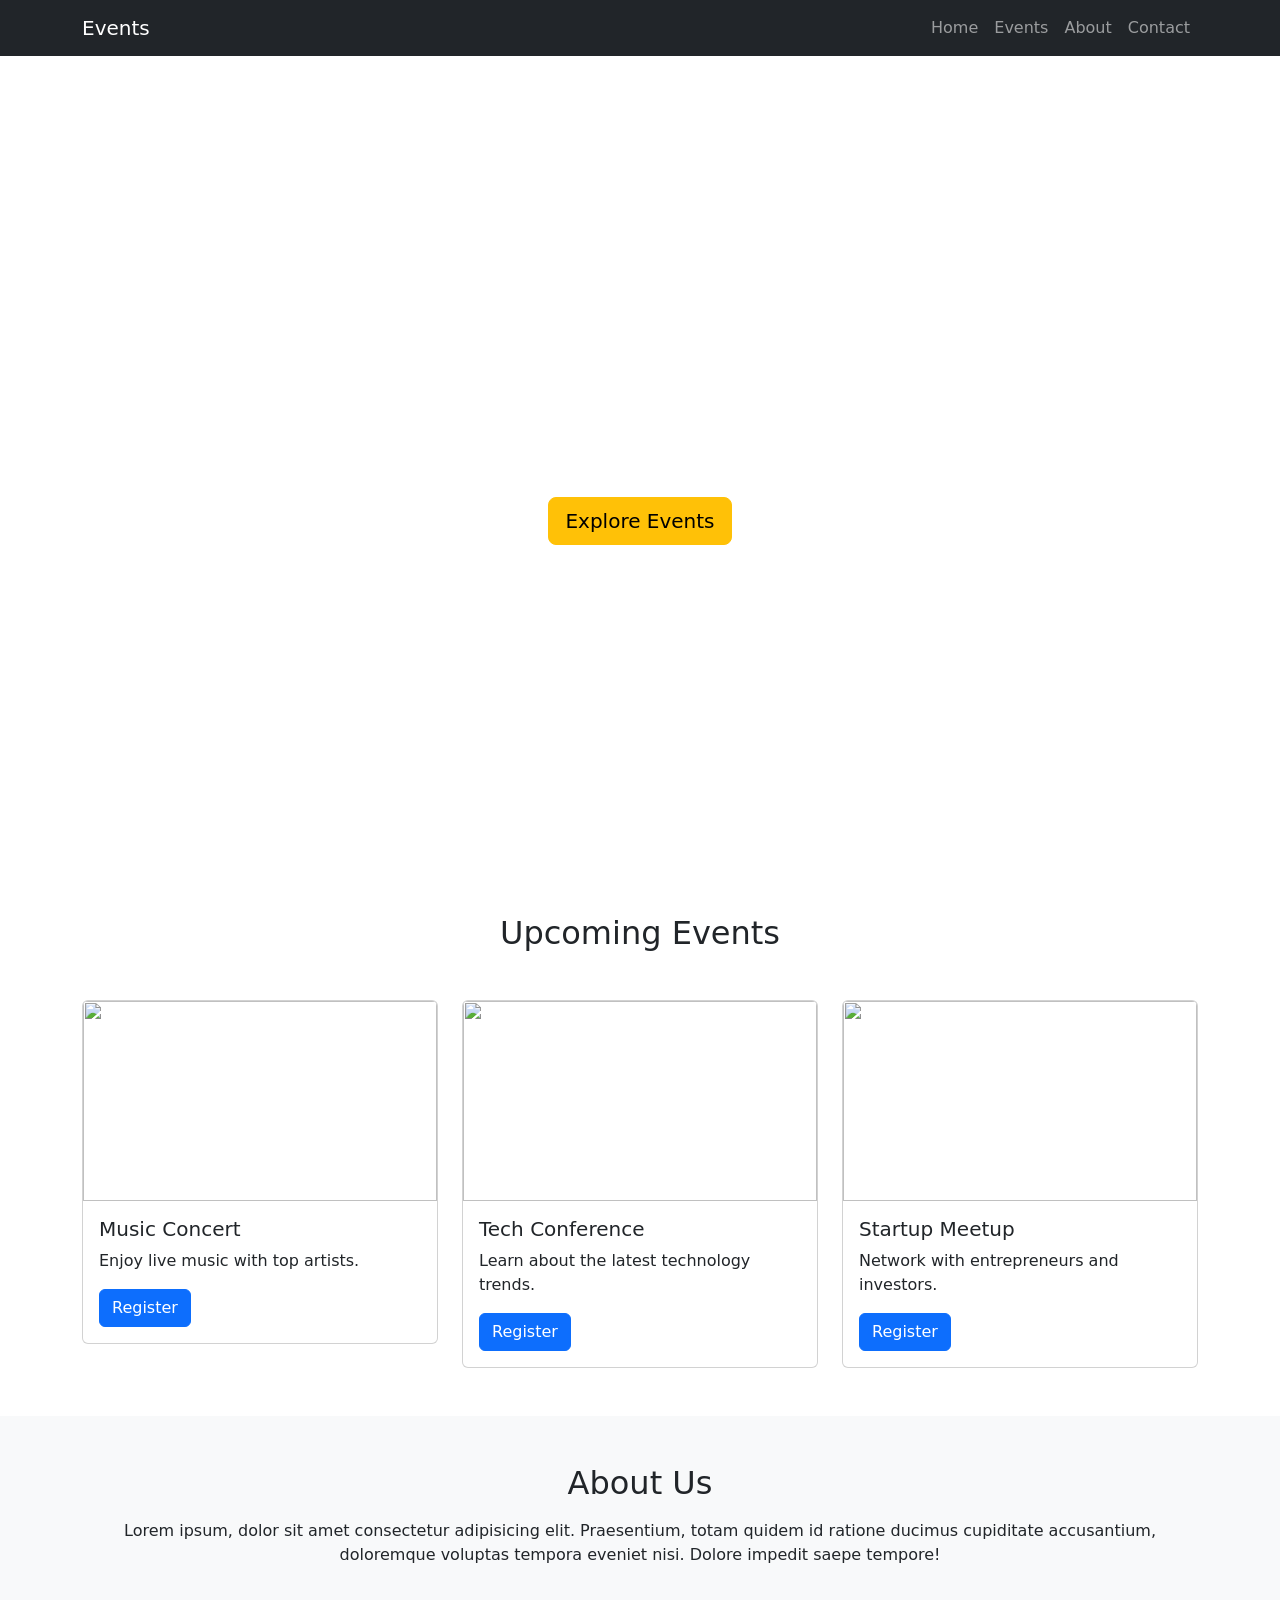
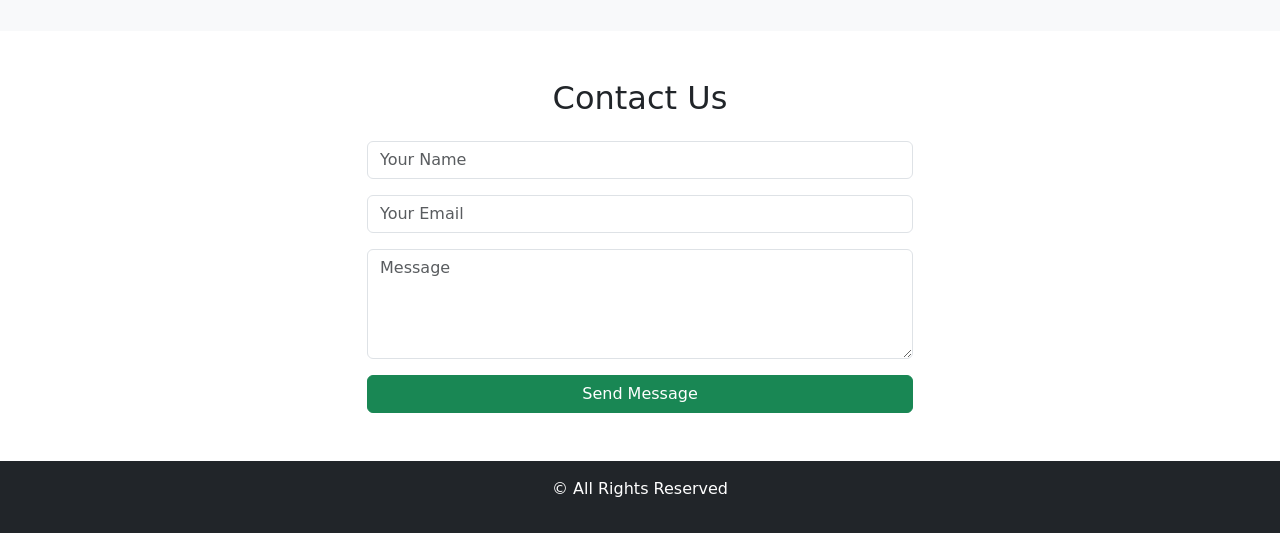
==== index.html @ c67ce6ea "assessment" ====
<!DOCTYPE html>
<html lang="en">

<head>
    <meta charset="UTF-8">
    <meta name="viewport" content="width=device-width, initial-scale=1">

    <title>Event Management</title>


    <link href="https://cdn.jsdelivr.net/npm/bootstrap@5.3.2/dist/css/bootstrap.min.css" rel="stylesheet">
    <link rel="stylesheet" href="/index.css">

</head>

<body>


    <nav class="navbar navbar-expand-lg navbar-dark bg-dark">
        <div class="container">
            <a class="navbar-brand" href="#">Events
            </a>

            <button class="navbar-toggler" data-bs-toggle="collapse" data-bs-target="#menu">
                <span class="navbar-toggler-icon"></span>
            </button>

            <div class="collapse navbar-collapse" id="menu">
                <ul class="navbar-nav ms-auto">
                    <li class="nav-item"><a class="nav-link" href="#home">Home</a></li>
                    <li class="nav-item"><a class="nav-link" href="#events">Events</a></li>
                    <li class="nav-item"><a class="nav-link" href="#about">About</a></li>
                    <li class="nav-item"><a class="nav-link" href="#contact">Contact</a></li>
                </ul>
            </div>
        </div>
    </nav>


    <section class="hero">
        <div>
            <h1>Event Management</h1>
            <p>Plan and manage your events easily</p>
            <button class="btn btn-warning btn-lg">Explore Events</button>
        </div>
    </section>


    <section id="events" class="py-5">
        <div class="container">

            <h2 class="text-center mb-5">Upcoming Events</h2>

            <div class="row">

                <div class="col-md-4">
                    <div class="card event-card">
                        <img src="https://images.unsplash.com/photo-1505373877841-8d25f7d46678" class="card-img-top">
                        <div class="card-body">
                            <h5 class="card-title">Music Concert</h5>
                            <p class="card-text">Enjoy live music with top artists.</p>
                            <button class="btn btn-primary">Register</button>
                        </div>
                    </div>
                </div>

                <div class="col-md-4">
                    <div class="card event-card">
                        <img src="https://images.unsplash.com/photo-1521737604893-d14cc237f11d" class="card-img-top">
                        <div class="card-body">
                            <h5 class="card-title">Tech Conference</h5>
                            <p class="card-text">Learn about the latest technology trends.</p>
                            <button class="btn btn-primary">Register</button>
                        </div>
                    </div>
                </div>

                <div class="col-md-4">
                    <div class="card event-card">
                        <img src="https://images.unsplash.com/photo-1492684223066-81342ee5ff30" class="card-img-top">
                        <div class="card-body">
                            <h5 class="card-title">Startup Meetup</h5>
                            <p class="card-text">Network with entrepreneurs and investors.</p>
                            <button class="btn btn-primary">Register</button>
                        </div>
                    </div>
                </div>

            </div>
        </div>
    </section>


    <section id="about" class="bg-light py-5">
        <div class="container text-center">

            <h2>About Us</h2>
            <p class="mt-3">
                Lorem ipsum, dolor sit amet consectetur adipisicing elit. Praesentium, totam quidem id ratione ducimus
                cupiditate accusantium, doloremque voluptas tempora eveniet nisi. Dolore impedit saepe tempore!
            </p>

        </div>
    </section>


    <section id="contact" class="py-5">
        <div class="container">

            <h2 class="text-center mb-4">Contact Us</h2>

            <div class="row justify-content-center">
                <div class="col-md-6">

                    <form>
                        <div class="mb-3">
                            <input type="text" class="form-control" placeholder="Your Name">
                        </div>

                        <div class="mb-3">
                            <input type="email" class="form-control" placeholder="Your Email">
                        </div>

                        <div class="mb-3">
                            <textarea class="form-control" rows="4" placeholder="Message"></textarea>
                        </div>

                        <button class="btn btn-success w-100">Send Message</button>
                    </form>

                </div>
            </div>

        </div>
    </section>


    <footer class="bg-dark text-white text-center p-3">
        <p>© All Rights Reserved</p>
    </footer>


    <script src="https://cdn.jsdelivr.net/npm/bootstrap@5.3.2/dist/js/bootstrap.bundle.min.js"></script>

</body>

</html>
---- index.css ----
.hero {
            height: 90vh;
            background: url("https://eventlab.net/wp-content/uploads/2018/08/Fed-Challenge-2018-Room-Project-Image.jpg") center/cover no-repeat;
            color: white;
            display: flex;
            align-items: center;
            justify-content: center;
            text-align: center;
        }

        .hero h1 {
            font-size: 60px;
            font-weight: bold;
        }

        .event-card img {
            height: 200px;
            object-fit: cover;
        }
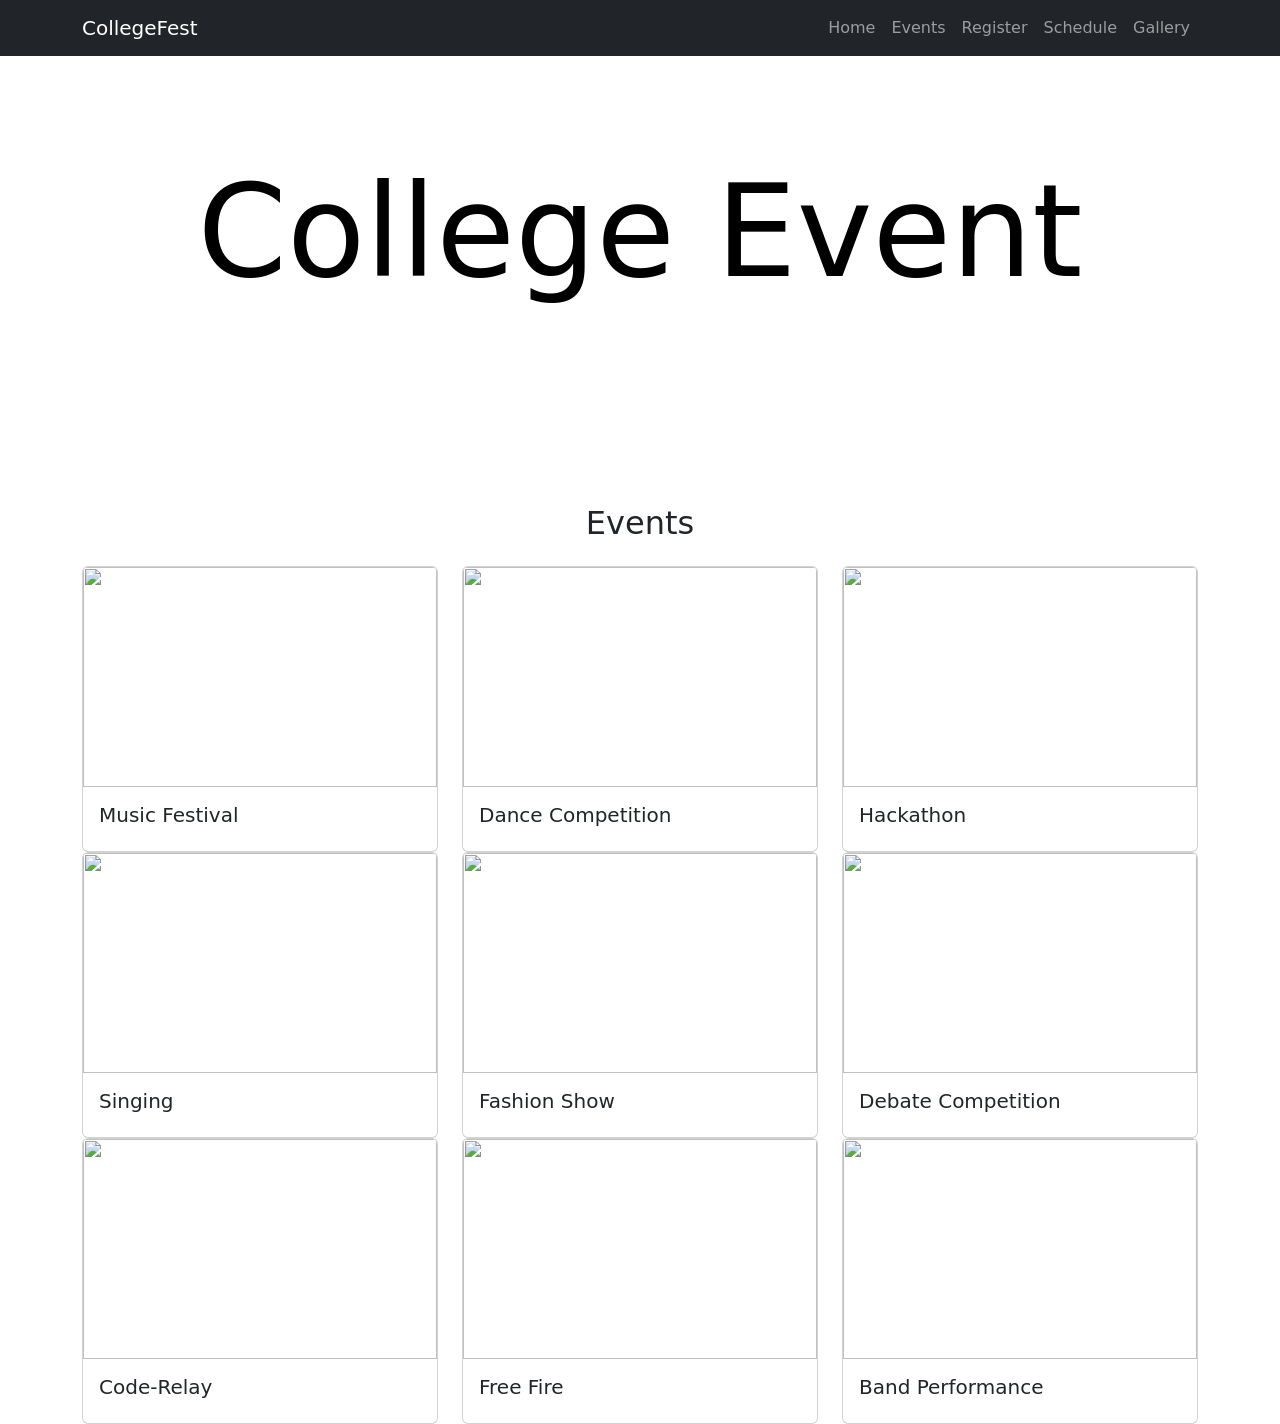
==== commit 990ccbfe: "all files added" ====
--- a/index.html
+++ b/index.html
@@ -1,147 +1,133 @@
 <!DOCTYPE html>
-<html lang="en">
+<html>
+<head>
+<title>College Events</title>
 
-<head>
-    <meta charset="UTF-8">
-    <meta name="viewport" content="width=device-width, initial-scale=1">
-
-    <title>Event Management</title>
-
-
-    <link href="https://cdn.jsdelivr.net/npm/bootstrap@5.3.2/dist/css/bootstrap.min.css" rel="stylesheet">
-    <link rel="stylesheet" href="/index.css">
+<link href="https://cdn.jsdelivr.net/npm/bootstrap@5.3.2/dist/css/bootstrap.min.css" rel="stylesheet">
+<link rel="stylesheet" href="style.css">
 
 </head>
 
 <body>
 
+<nav class="navbar navbar-expand-lg navbar-dark bg-dark">
+<div class="container">
 
-    <nav class="navbar navbar-expand-lg navbar-dark bg-dark">
-        <div class="container">
-            <a class="navbar-brand" href="#">Events
-            </a>
+<a class="navbar-brand" href="#">CollegeFest</a>
 
-            <button class="navbar-toggler" data-bs-toggle="collapse" data-bs-target="#menu">
-                <span class="navbar-toggler-icon"></span>
-            </button>
+<ul class="navbar-nav ms-auto">
+<li class="nav-item"><a class="nav-link" href="index.html">Home</a></li>
+<li class="nav-item"><a class="nav-link" href="events.html">Events</a></li>
+<li class="nav-item"><a class="nav-link" href="register.html">Register</a></li>
+<li class="nav-item"><a class="nav-link" href="schedule.html">Schedule</a></li>
+<li class="nav-item"><a class="nav-link" href="gallery.html">Gallery</a></li>
+</ul>
 
-            <div class="collapse navbar-collapse" id="menu">
-                <ul class="navbar-nav ms-auto">
-                    <li class="nav-item"><a class="nav-link" href="#home">Home</a></li>
-                    <li class="nav-item"><a class="nav-link" href="#events">Events</a></li>
-                    <li class="nav-item"><a class="nav-link" href="#about">About</a></li>
-                    <li class="nav-item"><a class="nav-link" href="#contact">Contact</a></li>
-                </ul>
-            </div>
-        </div>
-    </nav>
+</div>
+</nav>
 
+<header class="hero text-center text-white">
+<h1>College Event </h1>
+<p>Lorem ipsum dolor sit amet consectetur adipisicing elit.</p>
+</header>
 
-    <section class="hero">
-        <div>
-            <h1>Event Management</h1>
-            <p>Plan and manage your events easily</p>
-            <button class="btn btn-warning btn-lg">Explore Events</button>
-        </div>
-    </section>
+<div class="container mt-5">
+   
 
+<h2 class="text-center mb-4">Events</h2>
 
-    <section id="events" class="py-5">
-        <div class="container">
+<div class="row">
 
-            <h2 class="text-center mb-5">Upcoming Events</h2>
+<div class="col-md-4">
+<div class="card">
+<img src="https://images.unsplash.com/photo-1470225620780-dba8ba36b745" class="card-img-top">
+<div class="card-body">
+<h5>Music Festival</h5>
+</div>
+</div>
+</div>
 
-            <div class="row">
+<div class="col-md-4">
+<div class="card">
+<img src="https://images.unsplash.com/photo-1464366400600-7168b8af9bc3" class="card-img-top">
+<div class="card-body">
+<h5>Dance Competition</h5>
+</div>
+</div>
+</div>
 
-                <div class="col-md-4">
-                    <div class="card event-card">
-                        <img src="https://images.unsplash.com/photo-1505373877841-8d25f7d46678" class="card-img-top">
-                        <div class="card-body">
-                            <h5 class="card-title">Music Concert</h5>
-                            <p class="card-text">Enjoy live music with top artists.</p>
-                            <button class="btn btn-primary">Register</button>
-                        </div>
-                    </div>
-                </div>
+<div class="col-md-4">
+<div class="card">
+<img src="https://images.unsplash.com/photo-1511578314322-379afb476865" class="card-img-top">
+<div class="card-body">
+<h5>Hackathon</h5>
+</div>
+</div>
+</div>
 
-                <div class="col-md-4">
-                    <div class="card event-card">
-                        <img src="https://images.unsplash.com/photo-1521737604893-d14cc237f11d" class="card-img-top">
-                        <div class="card-body">
-                            <h5 class="card-title">Tech Conference</h5>
-                            <p class="card-text">Learn about the latest technology trends.</p>
-                            <button class="btn btn-primary">Register</button>
-                        </div>
-                    </div>
-                </div>
+</div>
+<div class="row">
 
-                <div class="col-md-4">
-                    <div class="card event-card">
-                        <img src="https://images.unsplash.com/photo-1492684223066-81342ee5ff30" class="card-img-top">
-                        <div class="card-body">
-                            <h5 class="card-title">Startup Meetup</h5>
-                            <p class="card-text">Network with entrepreneurs and investors.</p>
-                            <button class="btn btn-primary">Register</button>
-                        </div>
-                    </div>
-                </div>
+<div class="col-md-4">
+<div class="card">
+<img src="https://images.unsplash.com/photo-1470225620780-dba8ba36b745" class="card-img-top">
+<div class="card-body">
+<h5>Singing</h5>
+</div>
+</div>
+</div>
 
-            </div>
-        </div>
-    </section>
+<div class="col-md-4">
+<div class="card">
+<img src="https://media.istockphoto.com/id/110270169/photo/audience-watching-model-on-catwalk-at-fashion-show-low-section.jpg?s=1024x1024&w=is&k=20&c=CkhFEAAON6SqulZDvxTCVUPYWVyv1gcKAuC7O1HyEPI=" class="card-img-top">
+<div class="card-body">
+<h5>Fashion Show</h5>
+</div>
+</div>
+</div>
 
+<div class="col-md-4">
+<div class="card">
+<img src="https://images.unsplash.com/photo-1603202662747-00e33e7d1468?w=600&auto=format&fit=crop&q=60&ixlib=rb-4.1.0&ixid=M3wxMjA3fDB8MHxzZWFyY2h8MTB8fGRlYmF0ZXxlbnwwfHwwfHx8MA%3D%3D" class="card-img-top">
+<div class="card-body">
+<h5>Debate Competition</h5>
+</div>
+</div>
+</div>
 
-    <section id="about" class="bg-light py-5">
-        <div class="container text-center">
+</div>
+<div class="row">
 
-            <h2>About Us</h2>
-            <p class="mt-3">
-                Lorem ipsum, dolor sit amet consectetur adipisicing elit. Praesentium, totam quidem id ratione ducimus
-                cupiditate accusantium, doloremque voluptas tempora eveniet nisi. Dolore impedit saepe tempore!
-            </p>
+<div class="col-md-4">
+<div class="card">
+<img src="https://images.unsplash.com/photo-1669023414162-5bb06bbff0ec?q=80&w=1332&auto=format&fit=crop&ixlib=rb-4.1.0&ixid=M3wxMjA3fDB8MHxwaG90by1wYWdlfHx8fGVufDB8fHx8fA%3D%3D" class="card-img-top">
+<div class="card-body">
+<h5>Code-Relay </h5>
+</div>
+</div>
+</div>
 
-        </div>
-    </section>
+<div class="col-md-4">
+<div class="card">
+<img src="https://tse1.mm.bing.net/th/id/OIP.YMKeAGG32pKq_qK2IYlRGAHaEK?rs=1&pid=ImgDetMain&o=7&rm=3" class="card-img-top">
+<div class="card-body">
+<h5>Free Fire</h5>
+</div>
+</div>
+</div>
 
+<div class="col-md-4">
+<div class="card">
+<img src="https://images.unsplash.com/photo-1718946918946-f4fa72f6abec?w=600&auto=format&fit=crop&q=60&ixlib=rb-4.1.0&ixid=M3wxMjA3fDB8MHxzZWFyY2h8NHx8YmFuZCUyMHBlcmZvcm1hbmNlfGVufDB8fDB8fHww" class="card-img-top">
+<div class="card-body">
+<h5>Band Performance</h5>
+</div>
+</div>
+</div>
 
-    <section id="contact" class="py-5">
-        <div class="container">
+</div>
 
-            <h2 class="text-center mb-4">Contact Us</h2>
-
-            <div class="row justify-content-center">
-                <div class="col-md-6">
-
-                    <form>
-                        <div class="mb-3">
-                            <input type="text" class="form-control" placeholder="Your Name">
-                        </div>
-
-                        <div class="mb-3">
-                            <input type="email" class="form-control" placeholder="Your Email">
-                        </div>
-
-                        <div class="mb-3">
-                            <textarea class="form-control" rows="4" placeholder="Message"></textarea>
-                        </div>
-
-                        <button class="btn btn-success w-100">Send Message</button>
-                    </form>
-
-                </div>
-            </div>
-
-        </div>
-    </section>
-
-
-    <footer class="bg-dark text-white text-center p-3">
-        <p>© All Rights Reserved</p>
-    </footer>
-
-
-    <script src="https://cdn.jsdelivr.net/npm/bootstrap@5.3.2/dist/js/bootstrap.bundle.min.js"></script>
+</div>
 
 </body>
-
 </html>
--- a/style.css
+++ b/style.css
@@ -0,0 +1,22 @@
+h1{
+font-size:8rem;
+color:black;
+}
+.hero{
+height:400px;
+background:url("https://images.unsplash.com/photo-1492684223066-81342ee5ff30") center/cover;
+display:flex;
+justify-content:center;
+align-items:center;
+flex-direction:column;
+}
+
+.card img{
+height:220px;
+object-fit:cover;
+}
+
+.gallery{
+margin-bottom:20px;
+border-radius:10px;
+}
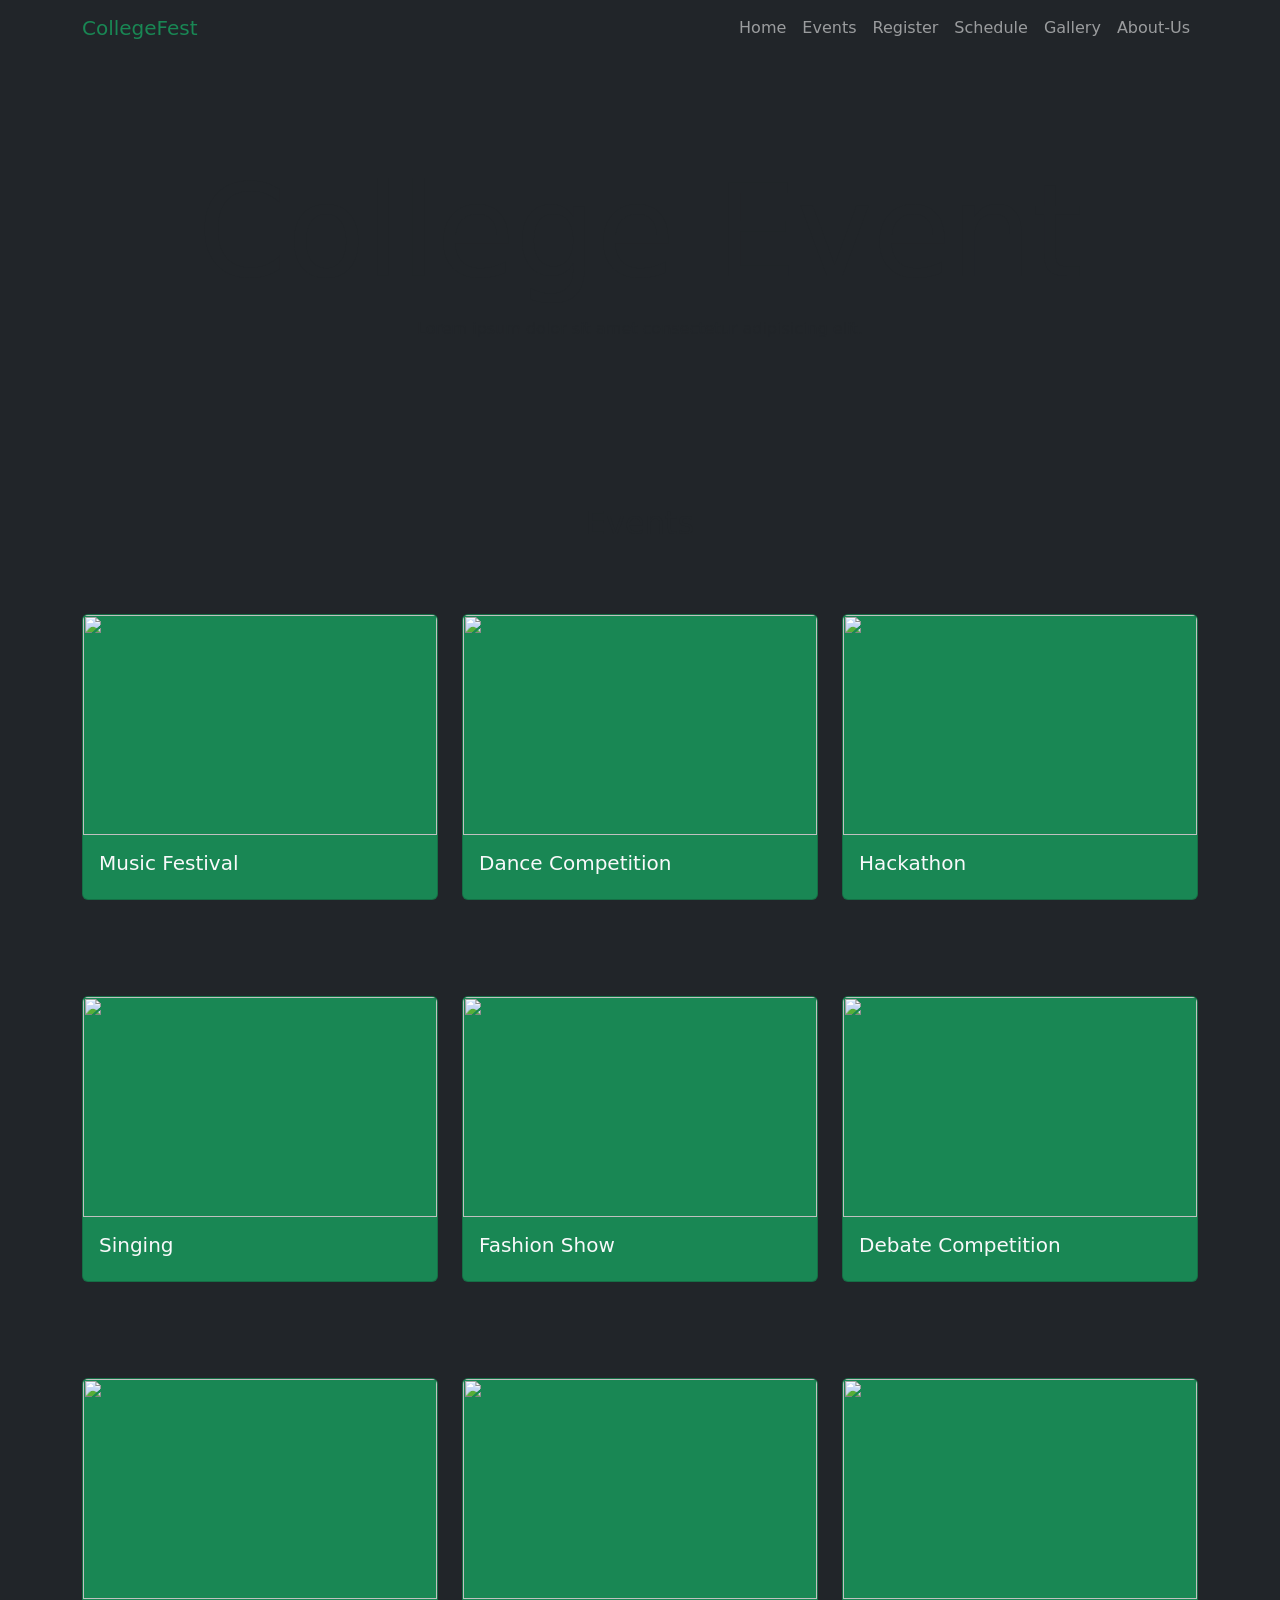
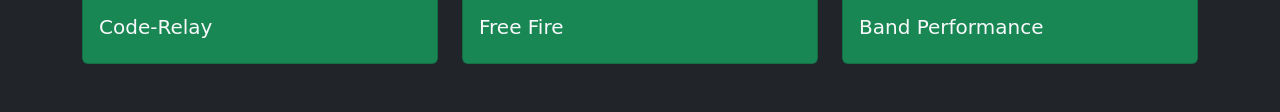
==== commit 09d37acd: "updated" ====
--- a/index.html
+++ b/index.html
@@ -8,12 +8,12 @@
 
 </head>
 
-<body>
+<body class="bg-dark">
 
 <nav class="navbar navbar-expand-lg navbar-dark bg-dark">
 <div class="container">
 
-<a class="navbar-brand" href="#">CollegeFest</a>
+<a class="navbar-brand text-success" href="#">CollegeFest</a>
 
 <ul class="navbar-nav ms-auto">
 <li class="nav-item"><a class="nav-link" href="index.html">Home</a></li>
@@ -21,12 +21,13 @@
 <li class="nav-item"><a class="nav-link" href="register.html">Register</a></li>
 <li class="nav-item"><a class="nav-link" href="schedule.html">Schedule</a></li>
 <li class="nav-item"><a class="nav-link" href="gallery.html">Gallery</a></li>
+<li class="nav-item"><a class="nav-link" href="about.html">About-Us</a></li>
 </ul>
 
 </div>
 </nav>
 
-<header class="hero text-center text-white">
+<header class="hero text-center text-dark py-5">
 <h1>College Event </h1>
 <p>Lorem ipsum dolor sit amet consectetur adipisicing elit.</p>
 </header>
@@ -38,8 +39,8 @@
 
 <div class="row">
 
-<div class="col-md-4">
-<div class="card">
+<div class="col-md-4 my-5">
+<div class="card bg-success text-light">
 <img src="https://images.unsplash.com/photo-1470225620780-dba8ba36b745" class="card-img-top">
 <div class="card-body">
 <h5>Music Festival</h5>
@@ -47,8 +48,8 @@
 </div>
 </div>
 
-<div class="col-md-4">
-<div class="card">
+<div class="col-md-4 my-5">
+<div class="card bg-success text-light">
 <img src="https://images.unsplash.com/photo-1464366400600-7168b8af9bc3" class="card-img-top">
 <div class="card-body">
 <h5>Dance Competition</h5>
@@ -56,8 +57,8 @@
 </div>
 </div>
 
-<div class="col-md-4">
-<div class="card">
+<div class="col-md-4 my-5">
+<div class="card bg-success text-light">
 <img src="https://images.unsplash.com/photo-1511578314322-379afb476865" class="card-img-top">
 <div class="card-body">
 <h5>Hackathon</h5>
@@ -68,8 +69,8 @@
 </div>
 <div class="row">
 
-<div class="col-md-4">
-<div class="card">
+<div class="col-md-4 my-5">
+<div class="card bg-success text-light">
 <img src="https://images.unsplash.com/photo-1470225620780-dba8ba36b745" class="card-img-top">
 <div class="card-body">
 <h5>Singing</h5>
@@ -77,8 +78,8 @@
 </div>
 </div>
 
-<div class="col-md-4">
-<div class="card">
+<div class="col-md-4 my-5">
+<div class="card bg-success text-light">
 <img src="https://media.istockphoto.com/id/110270169/photo/audience-watching-model-on-catwalk-at-fashion-show-low-section.jpg?s=1024x1024&w=is&k=20&c=CkhFEAAON6SqulZDvxTCVUPYWVyv1gcKAuC7O1HyEPI=" class="card-img-top">
 <div class="card-body">
 <h5>Fashion Show</h5>
@@ -86,8 +87,8 @@
 </div>
 </div>
 
-<div class="col-md-4">
-<div class="card">
+<div class="col-md-4 my-5   ">
+<div class="card bg-success text-light">
 <img src="https://images.unsplash.com/photo-1603202662747-00e33e7d1468?w=600&auto=format&fit=crop&q=60&ixlib=rb-4.1.0&ixid=M3wxMjA3fDB8MHxzZWFyY2h8MTB8fGRlYmF0ZXxlbnwwfHwwfHx8MA%3D%3D" class="card-img-top">
 <div class="card-body">
 <h5>Debate Competition</h5>
@@ -98,8 +99,8 @@
 </div>
 <div class="row">
 
-<div class="col-md-4">
-<div class="card">
+<div class="col-md-4 my-5">
+<div class="card bg-success text-light">
 <img src="https://images.unsplash.com/photo-1669023414162-5bb06bbff0ec?q=80&w=1332&auto=format&fit=crop&ixlib=rb-4.1.0&ixid=M3wxMjA3fDB8MHxwaG90by1wYWdlfHx8fGVufDB8fHx8fA%3D%3D" class="card-img-top">
 <div class="card-body">
 <h5>Code-Relay </h5>
@@ -107,8 +108,8 @@
 </div>
 </div>
 
-<div class="col-md-4">
-<div class="card">
+<div class="col-md-4 my-5">
+<div class="card bg-success text-light">
 <img src="https://tse1.mm.bing.net/th/id/OIP.YMKeAGG32pKq_qK2IYlRGAHaEK?rs=1&pid=ImgDetMain&o=7&rm=3" class="card-img-top">
 <div class="card-body">
 <h5>Free Fire</h5>
@@ -116,8 +117,8 @@
 </div>
 </div>
 
-<div class="col-md-4">
-<div class="card">
+<div class="col-md-4 my-5">
+<div class="card bg-success text-light  ">
 <img src="https://images.unsplash.com/photo-1718946918946-f4fa72f6abec?w=600&auto=format&fit=crop&q=60&ixlib=rb-4.1.0&ixid=M3wxMjA3fDB8MHxzZWFyY2h8NHx8YmFuZCUyMHBlcmZvcm1hbmNlfGVufDB8fDB8fHww" class="card-img-top">
 <div class="card-body">
 <h5>Band Performance</h5>
--- a/style.css
+++ b/style.css
@@ -1,10 +1,10 @@
 h1{
 font-size:8rem;
-color:black;
+
 }
 .hero{
 height:400px;
-background:url("https://images.unsplash.com/photo-1492684223066-81342ee5ff30") center/cover;
+background:url("https://png.pngtree.com/thumb_back/fw800/background/20190223/ourmid/pngtree-cool-music-festival-carnival-character-silhouette-background-design-backgroundcolorfullivelycharacter-carnivalholiday-backgroundmusic-image_70553.jpg") center/cover;
 display:flex;
 justify-content:center;
 align-items:center;
